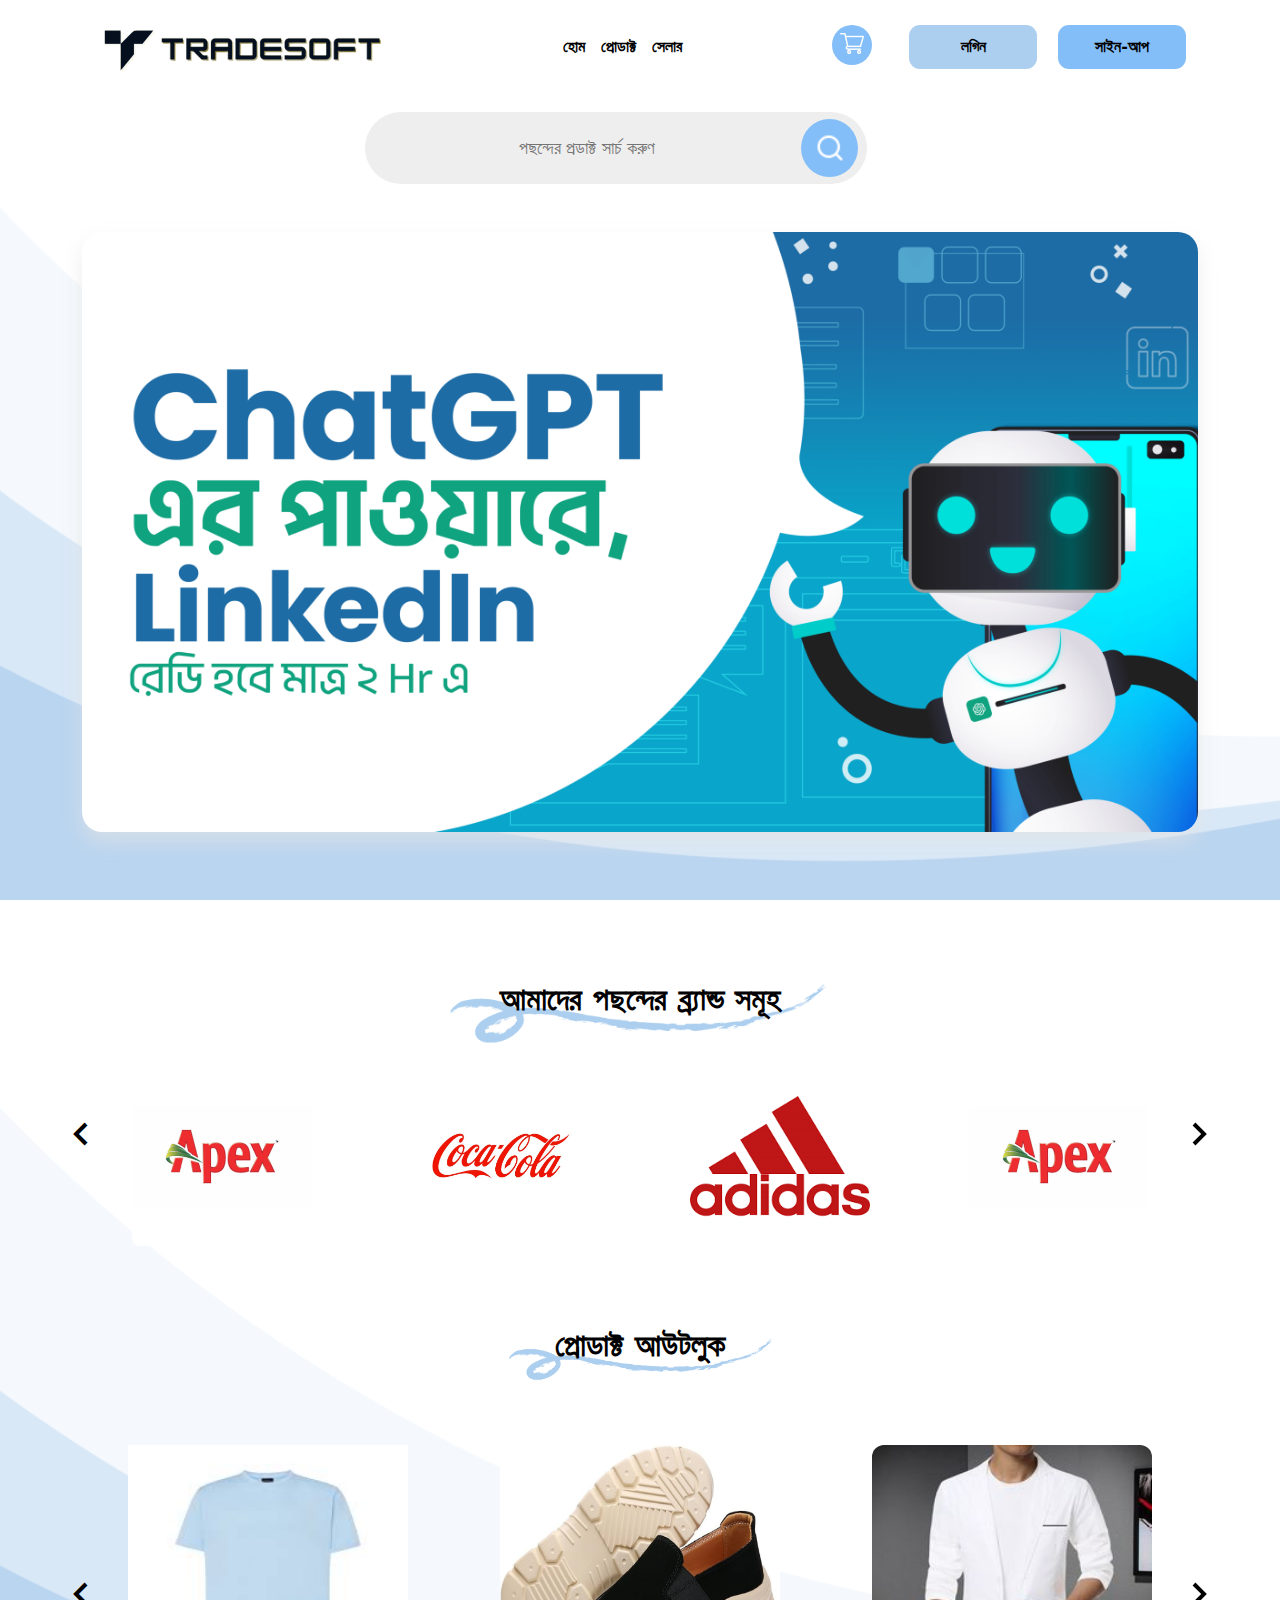
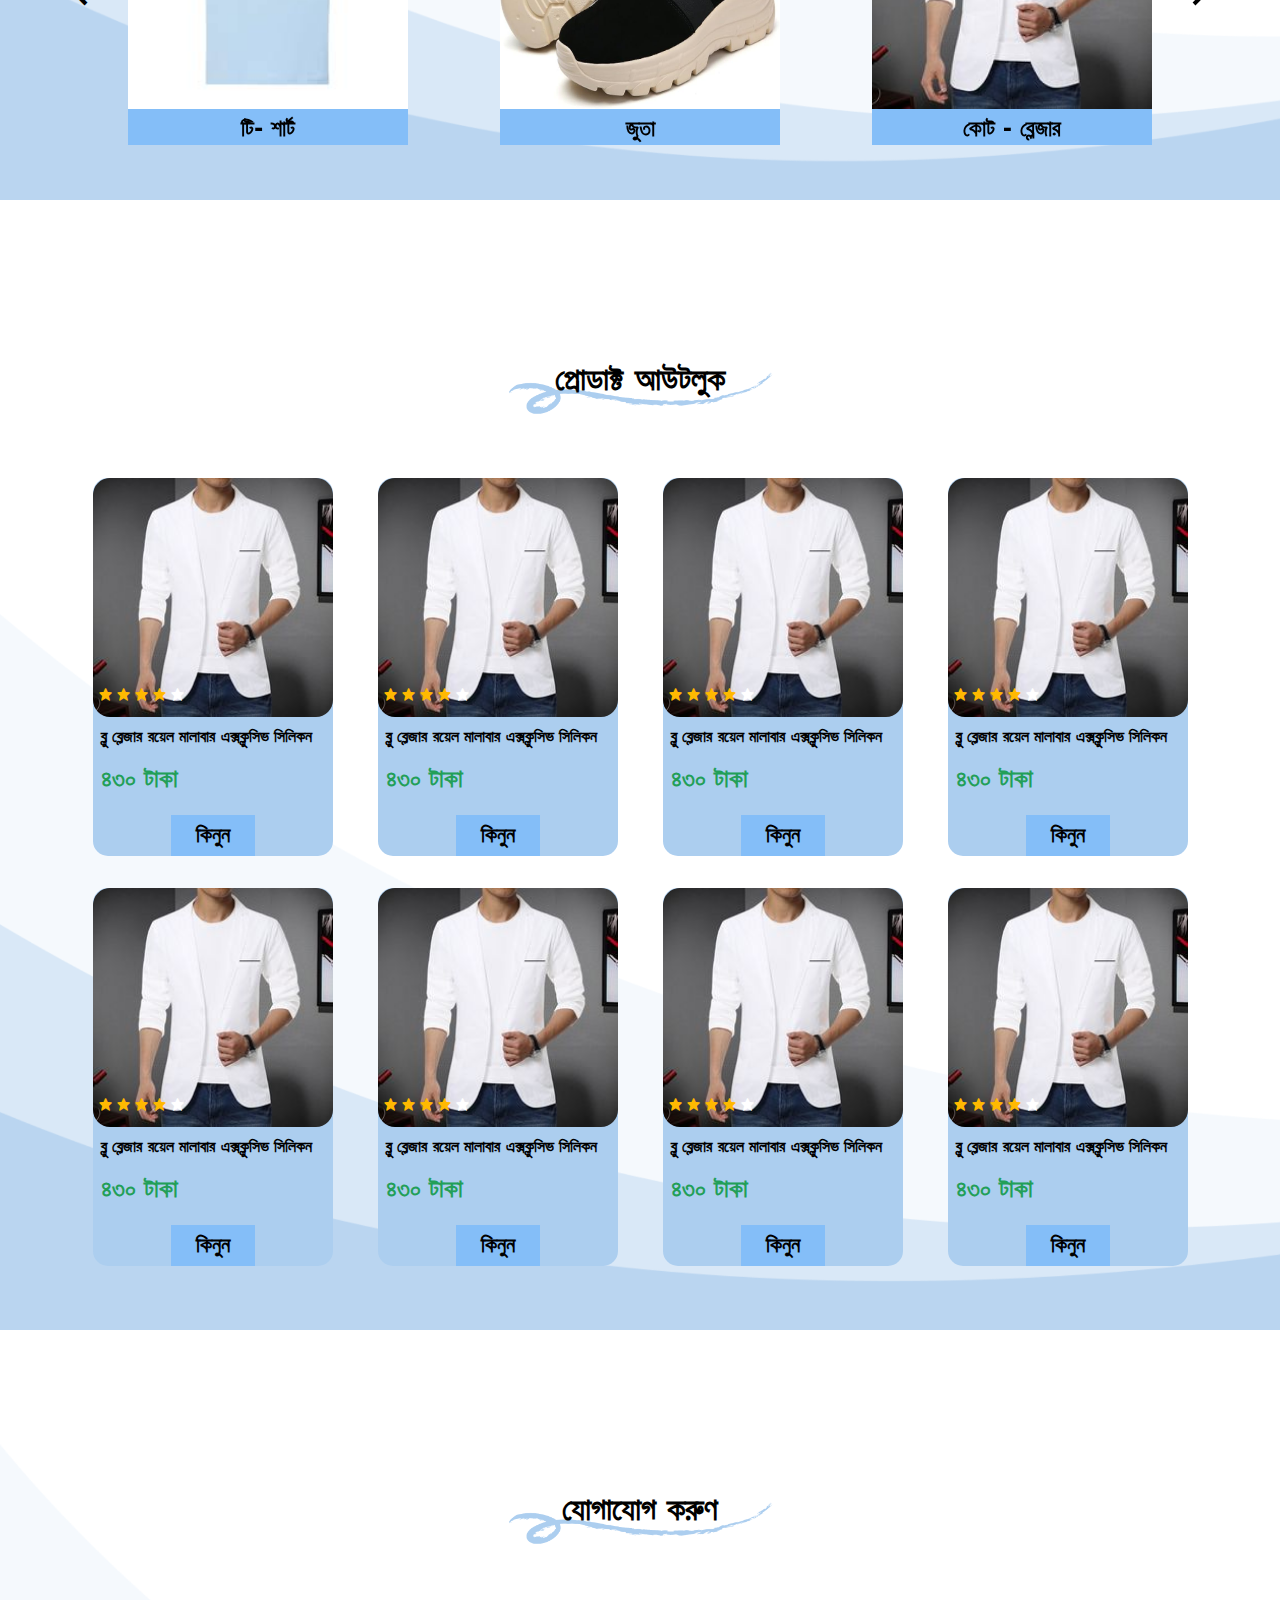
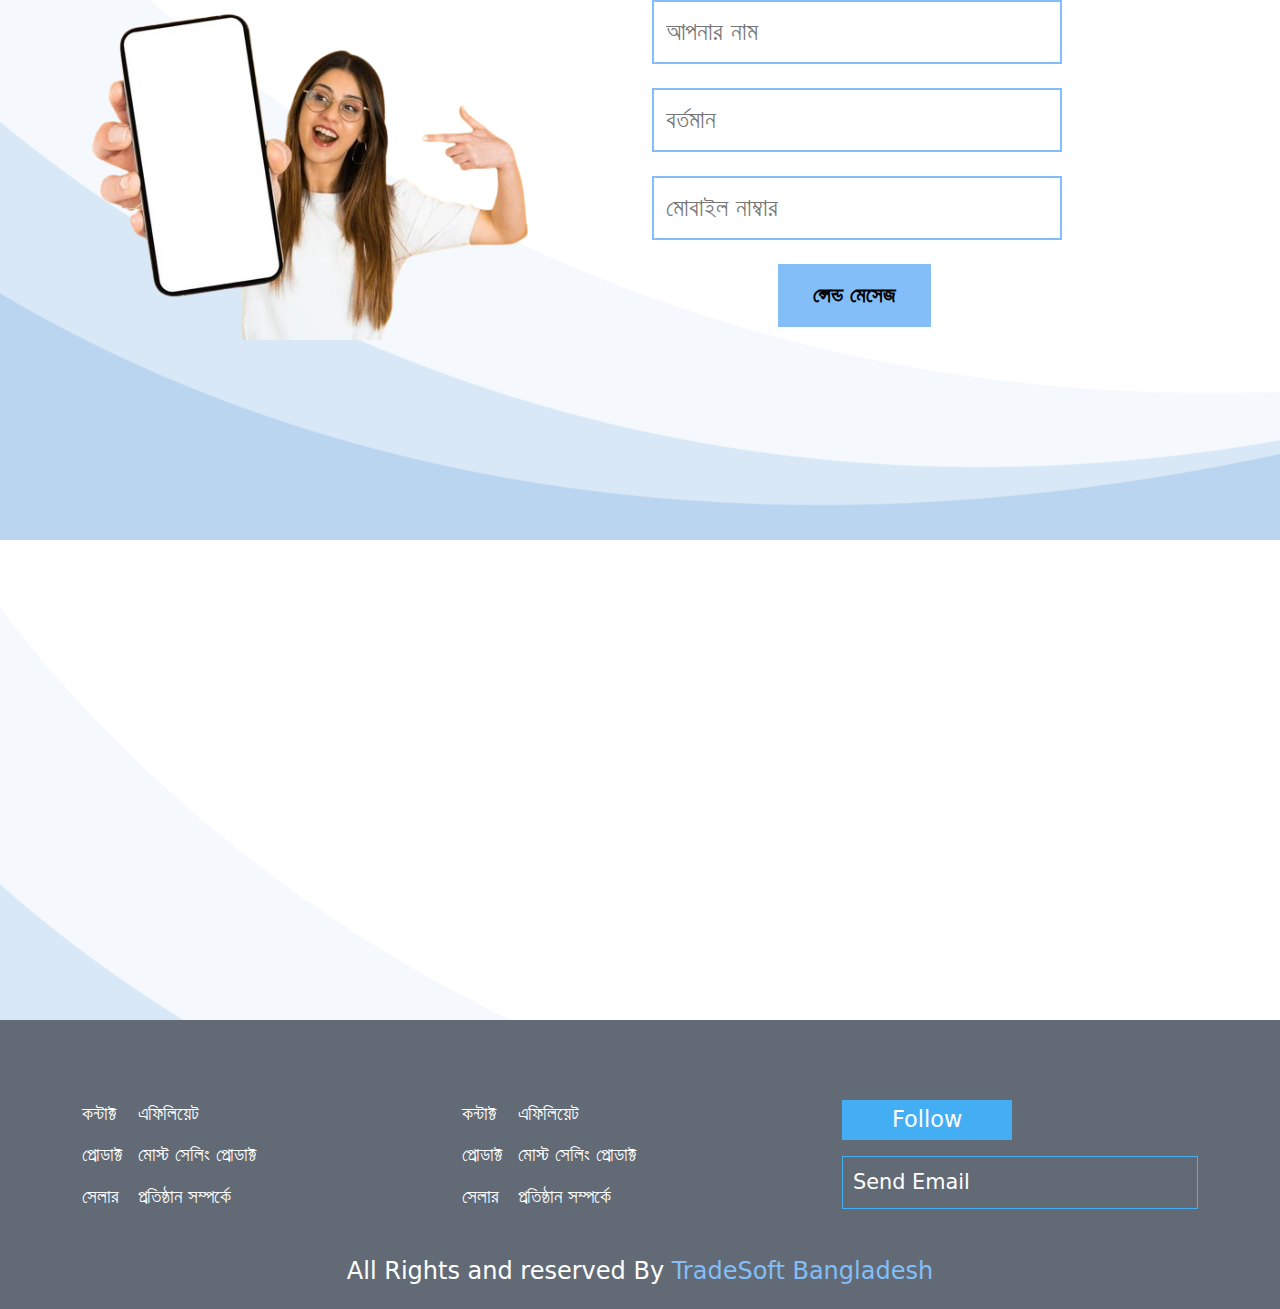
==== index.html @ bd0f4b2f "push" ====
<!DOCTYPE html>
<html lang="en">
  <head>
    <meta charset="UTF-8" />
    <meta name="viewport" content="width=device-width, initial-scale=1.0" />
    <title>Document</title>
    <!-- CSS in Bootstrap -->
    <link rel="stylesheet" href="asset/css/bootstrap.min.css" />
    <link
      rel="stylesheet"
      href="https://cdn.jsdelivr.net/npm/boxicons@latest/css/boxicons.min.css"
    />
    <link rel="stylesheet" href="asset/css/slick.css" />
    <link rel="stylesheet" href="asset/css/main.css" />
  </head>
  <body>
    <!-- Header -->
    <header>
      <div class="container">
        <nav class="navbar navbar-expand-lg">
          <div class="container-fluid">
            <a class="navbar-brand" href="#">
              <img src="asset/image/logo.png" alt="Brand-Logo" />
            </a>

            <div class="mobile-auth">
              <button>সাইন-আপ</button>
            </div>
            <button
              class="navbar-toggler"
              type="button"
              data-bs-toggle="collapse"
              data-bs-target="#navbarNavDropdown"
              aria-controls="navbarNavDropdown"
              aria-expanded="false"
              aria-label="Toggle navigation"
            >
              <img src="asset/image/menu.png" alt="menu-bar" />
            </button>

            <div
              class="collapse navbar-collapse nav-menuitems"
              id="navbarNavDropdown"
            >
              <ul class="navbar-nav">
                <li class="nav-item">
                  <a class="nav-link fw-bold" aria-current="page" href="#"
                    >হোম
                  </a>
                </li>
                <li class="nav-item fw-medium">
                  <a class="nav-link fw-bold" href="#">প্রোডাক্ট</a>
                </li>
                <li class="nav-item">
                  <a class="nav-link fw-bold" href="#">সেলার</a>
                </li>
              </ul>

              <div class="nav-auth">
                <a href="#" class="shop-Cart">
                  <img src="asset//image/shopping-cart.png" alt="shop-Cart" />
                </a>
                <button>লগিন</button>
                <button>সাইন-আপ</button>
              </div>
            </div>

            <!-- <div
              class="collapse navbar-collapse nav-auth"
              id="navbarNavDropdown"
            >
              <a href="#" class="shop-Cart">
                <img src="asset//image/shopping-cart.png" alt="shop-Cart" />
              </a>
              <button>লগিন</button>
              <button>সাইন-আপ</button>
            </div> -->
          </div>
        </nav>
      </div>
    </header>
    <!-- Header end -->
    <main>
      <!--  BannerSection -->
      <section class="Banner-section">
        <!-- Search Form -->

        <div
          class="Search-wrapper container d-flex align-items-center justify-content-center"
        >
          <form action="" class="search-from">
            <input type="text" placeholder="পছন্দের প্রডাক্ট সার্চ করুণ" />
            <button type="submit">
              <img src="asset/image/search.png" alt="" />
            </button>
          </form>
        </div>
        <div class="banner-content container">
          <img src="asset/image/Banner.png" alt="" />
        </div>
      </section>
      <!--  BannerSection -->

      <!-- Product section -->
      <section class="product-section-wrapper">
        <div class="container">
          <div class="product-container">
            <div class="text-center title-top">
              <h2>আমাদের পছন্দের ব্র্যান্ড সমূহ</h2>
            </div>

            <!-- Product brand -->
            <div class="brand-wrapper">
              <div class="responsive">
                <div class="">
                  <div class="brand-slide">
                    <img src="asset/image/apex.jpg" alt="Brand-Slide" />
                  </div>
                </div>
                <div class="">
                  <div class="brand-slide">
                    <img
                      src="asset/image/_1511457775_187_coca-cola-preview.jpg"
                      alt="Brand-Slide"
                    />
                  </div>
                </div>
                <div class="">
                  <div class="brand-slide">
                    <img src="asset/image/images.png" alt="Brand-Slide" />
                  </div>
                </div>
                <div class="">
                  <div class="brand-slide">
                    <img src="asset/image/apex.jpg" alt="Brand-Slide" />
                  </div>
                </div>
                <div class="">
                  <div class="brand-slide">
                    <img src="asset/image/apex.jpg" alt="Brand-Slide" />
                  </div>
                </div>
              </div>
            </div>

            <!-- Product brand -->
            <!-- Product  -->
            <div class="text-center title-top Product">
              <h2>প্রোডাক্ট আউটলুক</h2>
            </div>
            <div class="Product-wrapper">
              <div class="Product-cardSlider">
                <div class="product-slide">
                  <div class="product-card-slide">
                    <img src="asset/image/images.jpeg" alt="product" />
                    <div class="product-card-title">
                      <a href="#">
                        <h3>টি- শার্ট</h3>
                      </a>
                    </div>
                  </div>
                </div>
                <div class="product-slide">
                  <div class="product-card-slide">
                    <img src="asset/image/shoes.jpg" alt="product" />
                    <div class="product-card-title">
                      <a href="#">
                        <h3>জুতা</h3>
                      </a>
                    </div>
                  </div>
                </div>
                <div class="product-slide">
                  <div class="product-card-slide">
                    <img src="asset/image/product.jpg" alt="product" />
                    <div class="product-card-title">
                      <a href="#">
                        <h3>কোট - ব্লেজার</h3>
                      </a>
                    </div>
                  </div>
                </div>
                <div class="product-slide">
                  <div class="product-card-slide">
                    <img src="asset/image/images.jpeg" alt="product" />
                    <div class="product-card-title">
                      <a href="#">
                        <h3>টি- শার্ট</h3>
                      </a>
                    </div>
                  </div>
                </div>
              </div>
            </div>

            <!-- Product  -->
          </div>
        </div>
      </section>
      <!-- Product Section -->

      <!-- Product Out Look -->
      <section class="product-outLook">
        <div class="container">
          <div class="text-center title-top Product">
            <h2>প্রোডাক্ট আউটলুক</h2>
          </div>

          <div class="product-wapper-row">
            <div class="row">
              <div class="col-xl-3 col-lg-4 col-md-4 col-6">
                <div class="outlook-card">
                  <div class="img">
                    <img src="asset/image/product.jpg" alt="product" />
                    <div class="rattings">
                      <i class="bx bxs-star"></i>
                      <i class="bx bxs-star"></i>
                      <i class="bx bxs-star"></i>
                      <i class="bx bxs-star"></i>
                      <i class="bx bxs-star"></i>
                    </div>
                  </div>
                  <div class="sm-title">
                    <p>ব্লু ব্লেজার রয়েল মালাবার এক্সক্লুসিভ সিলিকন</p>
                  </div>
                  <div class="price">
                    <h5>৪৩০ টাকা</h5>
                  </div>
                  <div class="bynow">
                    <a href="#">কিনুন</a>
                  </div>
                </div>
              </div>
              <div class="col-xl-3 col-lg-4 col-md-4 col-6">
                <div class="outlook-card">
                  <div class="img">
                    <img src="asset/image/product.jpg" alt="product" />
                    <div class="rattings">
                      <i class="bx bxs-star"></i>
                      <i class="bx bxs-star"></i>
                      <i class="bx bxs-star"></i>
                      <i class="bx bxs-star"></i>
                      <i class="bx bxs-star"></i>
                    </div>
                  </div>
                  <div class="sm-title">
                    <p>ব্লু ব্লেজার রয়েল মালাবার এক্সক্লুসিভ সিলিকন</p>
                  </div>
                  <div class="price">
                    <h5>৪৩০ টাকা</h5>
                  </div>
                  <div class="bynow">
                    <a href="#">কিনুন</a>
                  </div>
                </div>
              </div>
              <div class="col-xl-3 col-lg-4 col-md-4 col-6">
                <div class="outlook-card">
                  <div class="img">
                    <img src="asset/image/product.jpg" alt="product" />
                    <div class="rattings">
                      <i class="bx bxs-star"></i>
                      <i class="bx bxs-star"></i>
                      <i class="bx bxs-star"></i>
                      <i class="bx bxs-star"></i>
                      <i class="bx bxs-star"></i>
                    </div>
                  </div>
                  <div class="sm-title">
                    <p>ব্লু ব্লেজার রয়েল মালাবার এক্সক্লুসিভ সিলিকন</p>
                  </div>
                  <div class="price">
                    <h5>৪৩০ টাকা</h5>
                  </div>
                  <div class="bynow">
                    <a href="#">কিনুন</a>
                  </div>
                </div>
              </div>
              <div class="col-xl-3 col-lg-4 col-md-4 col-6">
                <div class="outlook-card">
                  <div class="img">
                    <img src="asset/image/product.jpg" alt="product" />
                    <div class="rattings">
                      <i class="bx bxs-star"></i>
                      <i class="bx bxs-star"></i>
                      <i class="bx bxs-star"></i>
                      <i class="bx bxs-star"></i>
                      <i class="bx bxs-star"></i>
                    </div>
                  </div>
                  <div class="sm-title">
                    <p>ব্লু ব্লেজার রয়েল মালাবার এক্সক্লুসিভ সিলিকন</p>
                  </div>
                  <div class="price">
                    <h5>৪৩০ টাকা</h5>
                  </div>
                  <div class="bynow">
                    <a href="#">কিনুন</a>
                  </div>
                </div>
              </div>
              <div class="col-xl-3 col-lg-4 col-md-4 col-6">
                <div class="outlook-card">
                  <div class="img">
                    <img src="asset/image/product.jpg" alt="product" />
                    <div class="rattings">
                      <i class="bx bxs-star"></i>
                      <i class="bx bxs-star"></i>
                      <i class="bx bxs-star"></i>
                      <i class="bx bxs-star"></i>
                      <i class="bx bxs-star"></i>
                    </div>
                  </div>
                  <div class="sm-title">
                    <p>ব্লু ব্লেজার রয়েল মালাবার এক্সক্লুসিভ সিলিকন</p>
                  </div>
                  <div class="price">
                    <h5>৪৩০ টাকা</h5>
                  </div>
                  <div class="bynow">
                    <a href="#">কিনুন</a>
                  </div>
                </div>
              </div>
              <div class="col-xl-3 col-lg-4 col-md-4 col-6">
                <div class="outlook-card">
                  <div class="img">
                    <img src="asset/image/product.jpg" alt="product" />
                    <div class="rattings">
                      <i class="bx bxs-star"></i>
                      <i class="bx bxs-star"></i>
                      <i class="bx bxs-star"></i>
                      <i class="bx bxs-star"></i>
                      <i class="bx bxs-star"></i>
                    </div>
                  </div>
                  <div class="sm-title">
                    <p>ব্লু ব্লেজার রয়েল মালাবার এক্সক্লুসিভ সিলিকন</p>
                  </div>
                  <div class="price">
                    <h5>৪৩০ টাকা</h5>
                  </div>
                  <div class="bynow">
                    <a href="#">কিনুন</a>
                  </div>
                </div>
              </div>
              <div class="col-xl-3 col-lg-4 col-md-4 col-6">
                <div class="outlook-card">
                  <div class="img">
                    <img src="asset/image/product.jpg" alt="product" />
                    <div class="rattings">
                      <i class="bx bxs-star"></i>
                      <i class="bx bxs-star"></i>
                      <i class="bx bxs-star"></i>
                      <i class="bx bxs-star"></i>
                      <i class="bx bxs-star"></i>
                    </div>
                  </div>
                  <div class="sm-title">
                    <p>ব্লু ব্লেজার রয়েল মালাবার এক্সক্লুসিভ সিলিকন</p>
                  </div>
                  <div class="price">
                    <h5>৪৩০ টাকা</h5>
                  </div>
                  <div class="bynow">
                    <a href="#">কিনুন</a>
                  </div>
                </div>
              </div>
              <div class="col-xl-3 col-lg-4 col-md-4 col-6">
                <div class="outlook-card">
                  <div class="img">
                    <img src="asset/image/product.jpg" alt="product" />
                    <div class="rattings">
                      <i class="bx bxs-star"></i>
                      <i class="bx bxs-star"></i>
                      <i class="bx bxs-star"></i>
                      <i class="bx bxs-star"></i>
                      <i class="bx bxs-star"></i>
                    </div>
                  </div>
                  <div class="sm-title">
                    <p>ব্লু ব্লেজার রয়েল মালাবার এক্সক্লুসিভ সিলিকন</p>
                  </div>
                  <div class="price">
                    <h5>৪৩০ টাকা</h5>
                  </div>
                  <div class="bynow">
                    <a href="#">কিনুন</a>
                  </div>
                </div>
              </div>
            </div>
          </div>
        </div>
      </section>
      <!-- Product Out Look -->

      <section class="contact-section">
        <div class="container">
          <div class="text-center title-top Product">
            <h2>যোগাযোগ করুণ</h2>
          </div>
          <div class="row mt-5">
            <div class="col-lg-6">
              <div class="contact-img">
                <img src="asset/image/contact.png" alt="" />
              </div>
            </div>
            <div class="col-lg-6">
              <div class="contact-form">
                <form action="">
                  <div class="input-feild">
                    <input type="text" placeholder="আপনার নাম" />
                  </div>
                  <div class="input-feild">
                    <input type="text" placeholder="বর্তমান" />
                  </div>
                  <div class="input-feild">
                    <input
                      type="text"
                      placeholder="মোবাইল নাম্বার
                    "
                    />
                  </div>
                  <button type="submit">ন্সেন্ড মেসেজ</button>
                </form>
              </div>
            </div>
          </div>
        </div>
      </section>
    </main>
    <!-- Footer -->

    <footer>
      <div class="footer-content"></div>
      <div class="footer-wrapper">
        <div class="container">
          <div class="row">
            <div class="col-lg-4">
              <div class="footer-nav">
                <div>
                  <a href="#">কন্টাক্ট</a>
                  <a href="#">প্রোডাক্ট</a>
                  <a href="#">সেলার</a>
                </div>
                <div>
                  <a href="#">এফিলিয়েট</a>
                  <a href="#">মোস্ট সেলিং প্রোডাক্ট</a>
                  <a href="#">প্রতিষ্ঠান সম্পর্কে</a>
                </div>
              </div>
            </div>
            <div class="col-lg-4">
              <div class="footer-nav">
                <div>
                  <a href="#">কন্টাক্ট</a>
                  <a href="#">প্রোডাক্ট</a>
                  <a href="#">সেলার</a>
                </div>
                <div>
                  <a href="#">এফিলিয়েট</a>
                  <a href="#">মোস্ট সেলিং প্রোডাক্ট</a>
                  <a href="#">প্রতিষ্ঠান সম্পর্কে</a>
                </div>
              </div>
            </div>
            <div class="col-lg-4">
              <div class="followus">
                <button>Follow</button>
                <form action="">
                  <input type="text" placeholder="Send Email" />
                </form>
              </div>
            </div>
          </div>
          <div class="footer-copy-right">
            <h5>
              All Rights and reserved By <a href="#">TradeSoft Bangladesh</a>
            </h5>
          </div>
        </div>
      </div>
    </footer>

    <!-- Javascript  -->

    <script src="asset/js/bootstrap.min.js"></script>
    <script src="asset/js/Jquary.js"></script>
    <script src="asset/js/slick.min.js"></script>
    <script>
      const sliderFun = (className, slideShow, reponMD) => {
        return $(`.${className}`).slick({
          infinite: true,
          speed: 300,
          centerPadding: '100px',
          slidesToShow: slideShow,
          slidesToScroll: 2,
          responsive: [
            {
              breakpoint: 1024,
              settings: {
                slidesToShow: reponMD,
                slidesToScroll: 3,
                infinite: true,
              },
            },
            {
              breakpoint: 600,
              settings: {
                slidesToShow: 2,
                slidesToScroll: 2,
              },
            },
            {
              breakpoint: 480,
              settings: {
                slidesToShow: 1,
                slidesToScroll: 1,
              },
            },
            // You can unslick at a given breakpoint now by adding:
            // settings: "unslick"
            // instead of a settings object
          ],
          prevArrow:
            '<button class="slick-prev"><i class="bx bx-chevron-left"></i></button>',
          nextArrow:
            '<button class="slick-next"><i class="bx bx-chevron-right" ></i></button>',
        });
      };
      sliderFun('responsive', 4, 3);
      sliderFun('Product-cardSlider', 3, 2);
    </script>
  </body>
</html>
---- asset/css/main.css ----
* {
  margin: 0;
  padding: 0;
  box-sizing: border-box;
}

body {
  font-size: 62.5%;
  overflow-x: hidden;
}

header {
  position: absolute;
  top: 0;
  width: 100%;
  background: #fff;
  z-index: 10;
}

:root {
  --color: #acceef;
  --parymary-color: #84bef8;
}

.navbar-toggler {
  outline: none;
  border: none;
}
.navbar-toggler:focus {
  border: none !important;
  outline: none !important;
  box-shadow: none !important;
}
.navbar-toggler img {
  width: 1.6rem;
}

.nav-menuitems {
  justify-content: end;
}
.nav-menuitems a {
  font-size: 1rem;
  color: #000;
}

.nav-auth {
  justify-content: end;
  gap: 1.3rem;
}
.nav-auth button {
  font-size: 1rem;
  color: #000;
  font-weight: 600;
  outline: none;
  border: none;
  padding: 10px 10px;
  border-radius: 11px;
  width: 8rem;
}
.nav-auth button:nth-child(2) {
  background: var(--color);
}

.nav-auth button:nth-child(3) {
  background: var(--parymary-color);
}

.shop-Cart {
  display: inline-flex;
  background: #84bef8;
  border-radius: 50%;
  width: 2.5rem;
  height: 2.5rem;
  align-items: center;
  justify-content: center;
  cursor: pointer;
  margin-right: 1rem;
}
.shop-Cart img {
  color: #fff;
}

.mobile-auth button {
  font-size: 0.8rem;
  color: #000;
  font-weight: 600;
  outline: none;
  border: none;
  padding: 10px 10px;
  border-radius: 11px;
  width: 6rem;
  background: var(--parymary-color);
}
.Search-wrapper {
  margin-top: 2rem;
}
.search-from {
  background-color: #efeeee;
  width: 100%;
  display: flex;
  border-radius: 50px;
  padding: 7px;
}
.search-from input {
  outline: none;
  border: none;
  background-color: transparent;
  width: 100%;
  padding: 0.8rem;
  font-size: 0.8rem;
}
.search-from button {
  outline: none;
  border: none;
  background-color: var(--parymary-color);
  border-radius: 50%;
  width: 55px;
  margin-right: 2px;
}
.search-from button img {
  width: 30px;
}

.Banner-section {
  background: url('../image/bg-img.png');
  background-repeat: no-repeat;
  background-position: center;
  background-size: cover;
  height: 60vh;
  padding-top: 5rem;
}

.banner-content {
  padding-top: 3rem;
}
.banner-content img {
  width: 100%;
  border-radius: 20px;
  object-fit: cover;
  box-shadow: 0px 10px 20px #e2e2e2a2;
}

.product-section-wrapper {
  background: url('../image/bg-img.png');
  background-repeat: no-repeat;
  background-position: center;
  background-size: cover;
  height: 100vh;
  padding-top: 5rem;
}
.Product {
  margin-top: 4rem;
}

.title-top h2 {
  position: relative;
  font-weight: 700;
  z-index: 9;
  color: #000;
  font-size: 1.3rem;
}
.title-top h2::before {
  position: absolute;
  content: '';
  background-image: url('../image/title-shape.png');
  background-repeat: no-repeat;
  background-size: cover;
  background-position: center;
  width: 100%;
  z-index: -1;
  height: 100px;
  top: -26px;
  left: -3px;
}

.Product h2::before {
  width: 100%;
  left: 0%;
}

.brand-wrapper .brand-slide {
  width: 160px;
  height: 160px;
  display: flex;
  align-items: center;
  justify-content: center;
  border-radius: 8px;
  background-color: #fff;

  margin: auto;
}

.brand-wrapper .brand-slide img {
  width: 100%;
  object-fit: contain;
}

.brand-wrapper {
  margin-top: 3rem;
}

.Product-wrapper {
  margin-top: 5rem;
}
.product-card-slide {
  width: 240px;
  height: 250px;
  overflow: hidden;
  background-color: #ffffff;
  margin: auto;
}
.product-card-slide img {
  width: 100%;
  height: 88%;
  border-radius: 12px 12px 0px 0px;
}
.product-card-title {
  text-align: center;
  background: var(--parymary-color);
}
.product-card-title a {
  text-decoration: none;
}
.product-card-title h3 {
  font-weight: 600;
  color: #000;
  font-size: 1.1rem;
  padding: 6px;
}

.slick-prev,
.slick-next {
  display: inline-block;
  outline: none;
  border: none;
  background: transparent;
  font-size: 3rem;
  position: absolute;
}
.slick-next {
  right: 0;
  top: 0;
  transform: translate(10%, 50%);
}

.slick-prev {
  left: 0;
  top: 0;
  transform: translate(-10%, 50%);
}

.Product-wrapper .slick-next {
  transform: translate(10%, 100%);
}
.Product-wrapper .slick-prev {
  transform: translate(-10%, 100%);
}

.product-outLook {
  background: url('../image/bg-img.png');
  background-repeat: no-repeat;
  background-position: center;
  background-size: cover;

  padding-top: 5rem;
}

.product-wapper-row {
  margin-top: 4rem;
}

.outlook-card {
  background-color: var(--color);
  border-radius: 15px;
  overflow: hidden;
  margin-bottom: 1rem;
}
.outlook-card .img {
  position: relative;
}
.rattings {
  position: absolute;
  bottom: 5%;
  left: 5px;
}

.rattings .bxs-star {
  color: #ffb901;
  font-size: 15px;
}
.rattings .bxs-star:last-child {
  color: #fff;
}

.outlook-card img {
  width: 100%;
  border-radius: 17px;
}

.price h5 {
  color: #229f58;
  font-weight: 700;
  font-size: 1.2rem;
  padding: 0.5rem;
  margin-bottom: 0 !important;
}
.sm-title p {
  color: #000;
  font-weight: 700;
  font-size: 0.8rem;
  padding: 0.5rem;
  margin-bottom: 0 !important;
}
.bynow a {
  text-decoration: none;
  color: #000;
  font-weight: 700;
  background: var(--parymary-color);
  display: block;
  text-align: center;
  margin: auto;
  width: 35%;
  font-size: 0.8rem;
  padding: 5px;
}

.contact-section {
  background: url('../image/bg-img.png');
  background-repeat: no-repeat;
  background-position: center;
  background-size: cover;
  padding-top: 5rem;
}

.contact-section .contact-form {
  padding-bottom: 2rem;
}

.input-feild {
  border: 2px solid var(--parymary-color);
  margin: 1.5rem 0;
  max-width: 90%;
}
.input-feild input {
  outline: none;
  border: none;
  background: transparent;
  width: 100%;
  padding: 12px;
  font-weight: 400;
  font-size: 1.1rem;
}

.contact-img img {
  width: 100%;
}

.contact-form button {
  background: #84bef8;
  font-size: 1.1rem;
  color: #000;
  font-weight: 600;
  padding: 16px 35px;
  outline: none;
  border: none;
}

.Login,
.login-page-header {
  max-width: 100%;
  margin: auto;
}

.Login .input-feild {
  margin-left: auto;
  margin-right: auto;
}

.login-page-header {
  text-align: center;
}

.Login button {
  background: #84bef8;
  font-size: 1.3rem;
  color: #000;
  font-weight: 600;
  padding: 16px 35px;
  outline: none;
  border: none;
  margin-left: 5%;
}

.auth-page {
  background: url('../image/bg-img.png');
  background-repeat: no-repeat;
  background-position: center;
  background-size: cover;
  padding-top: 5rem;
  height: 100vh;
  display: flex;
  align-items: center;
  justify-content: center;
}

.login-page-header h4 {
  font-weight: 700;
  color: #38b6ff;
  margin: 1rem 0;
}

.login-form {
  margin-top: 3rem;
}

.checkAuth {
  display: flex;
  font-size: 1.3rem;
  max-width: 75%;
  margin: auto;
  margin-bottom: 1.5rem;
  gap: 10px;
}

.checkAuth a {
  align-content: end;
  text-decoration: none;
  color: #004aad;
  font-weight: 700;
}

.checkAuth input {
  margin-top: 10px;
  cursor: pointer;
}
.checkAuth label {
  color: var(--parymary-color);
  font-size: 1.3rem;
}

/* footer */

footer {
  background: url('../image/bg-img.png');
  background-repeat: no-repeat;
  background-position: center;
  background-size: cover;
  padding-top: 5rem;
}
.footer-nav {
  display: flex;
  gap: 1rem;
}
.footer-nav a {
  color: #fff;
  font-size: 1rem;
  text-decoration: none;
  margin-bottom: 0.8rem;
}
.footer-nav > div {
  display: flex;
  flex-direction: column;
}

.footer-wrapper {
  background: #626b75;
  padding-top: 5rem;
  padding-bottom: 1rem;
}

.footer-copy-right {
  text-align: center;
  margin-top: 2rem;
}
.footer-copy-right h5 {
  color: #fff;
  font-weight: 400;
  font-size: 1rem;
}
.footer-copy-right h5 a {
  color: var(--parymary-color);
  text-decoration: none;
}

.followus {
  display: flex;
  flex-direction: column;
  gap: 1rem;
}

.footer-content {
  height: 400px;
}

.followus button {
  outline: none;
  border: none;
  font-size: 1.4rem;
  color: #fff;
  background: #44aef5;
  padding: 3px 50px;
  text-align: center;
  width: max-content;
}
.followus input {
  outline: none;
  background: transparent;
  padding: 10px;
  border: 1px solid #44aef5;
  width: 100%;
  font-size: 1.3rem;
  color: #fff;
}
.followus input::placeholder {
  color: #fff;
}

.checkout-main {
  background: url('../image/bg-img.png');
  background-repeat: no-repeat;
  background-position: center;
  background-size: cover;
  height: 100vh;
}

.product-info-page {
  background: url('../image/bg-img.png');
  background-repeat: no-repeat;
  background-position: center;
  background-size: cover;
  height: 100vh;
}

.info-page {
  display: flex;
  align-items: center;
  justify-content: center;
  height: 100%;
}

.check-product {
  margin-top: 3rem;
}

.check-wrapper {
  background-color: #e3f0fd;
  border-radius: 15px;
  padding: 1rem;
}

.check-product-info {
  display: flex;
  flex-direction: column;
  gap: 1rem;
  align-items: start;
}

.chekc-card-img img {
  width: 140px;
  border-radius: 4px;
}

.check-card-content h4 {
  color: #004aad;
  font-weight: 500;
  font-size: 1.2rem;
}

.check-card-content h5 {
  color: #626b75;
  font-size: 1.1rem;
}
.color,
.price-check {
  display: flex;
}
.color h4,
.price-check h4 {
  color: #626b75;
  font-size: 1.1rem;
}

.check-card {
  display: grid;
  grid-template-columns: repeat(1fr);
  align-items: center;
  gap: 1rem;
}
.shipingform {
  margin-top: 3rem;
}
.shipingform h4 {
  color: #004aad;
  font-size: 1.4rem;
  font-weight: 700;
  text-align: center;
}

.input-file-ship {
  margin: 1rem 0;
  padding: 4px;
  background-color: #fff;
}
.input-file-ship input {
  outline: none;
  border: none;
  background-color: #fff;
  width: 100%;
  padding: 0.8rem;
  font-size: 0.8rem;
  border: 2px solid #38b6ff;
  font-weight: 500;
}
.input-file-ship input::placeholder {
  color: #626b75;
}

.shipingform form button {
  font-size: 0.8rem;
  color: #fff;
  font-weight: 600;
  outline: none;
  border: none;
  padding: 12px 30px;
  font-size: 1rem;
  background: #004aad;
  width: max-content;
  display: block;
  margin: auto;
}

.product-info-wrapper {
  background-color: #e3f0fd;
  border-radius: 15px;
  padding: 3rem;
}

.large-image {
  max-width: 490px;
  height: 400px;
}
.large-image img {
  width: 100%;
  height: 100%;
}

.product-info-content {
  display: grid;
  grid-template-columns: auto 1fr;
  gap: 2rem;
}
.product-info-right-content {
  margin-top: 3rem;
}
.img-slide {
  max-width: 90px;
  display: block;
  height: 90px;
  object-fit: cover;
}
.img-slide img {
  height: 100%;
  width: 100%;
}
.product-img-slide {
  display: flex;
  gap: 10px;
  margin-top: 1rem;
}

.product-info-right-content .title h3 {
  font-size: 2rem;
  color: #004aad;
  font-weight: 600;
  margin-bottom: 2rem;
}

.product-info-rattings h6 {
  font-size: 1.6rem;
  color: #626b75;
  font-weight: 400;
}
.start-ratting,
.brand {
  margin-bottom: 1.2rem;
}
.start-ratting i {
  color: #ffb901;
  font-size: 1.5rem;
}

.product-info-rattings .price h5 {
  background-color: #dcf3e8;
  width: 13rem;
  text-align: center;
  padding: 12px;
  color: #058849;
  font-size: 1.8rem;
  font-weight: 700;
  margin-top: 2rem;
}
.Quantity h5 {
  color: #626b75;
  font-size: 1.6rem;
  font-weight: 400;
}

.Quantity {
  display: flex;
  gap: 1rem;
  margin-top: 2rem;
}
.Quantity > div {
  display: flex;
  align-items: center;
}
.control-increment button {
  background-color: var(--parymary-color);
  outline: none;
  border: none;
  width: 40px;
  height: 40px;
  font-size: 1.7rem;
  color: #626b75;
}

.control-increment p {
  width: 40px;
  height: 40px;
  color: #626b75;
  text-align: center;
  font-size: 1.7rem;
  margin-bottom: 0;
}
.buyNow {
  margin-top: 2rem;
  text-align: end;
}

.buyNow button {
  background: #38b6ff;
  font-weight: 700;
  color: #fff;
  outline: none;
  border: none;
  padding: 15px 40px;
  font-size: 1.5rem;
}

@media (max-width: 360px) {
  .mobile-auth button {
    font-size: 0.5rem;
    color: #000;
    font-weight: 600;
    outline: none;
    border: none;
    padding: 10px 10px;
    border-radius: 11px;
    width: 4rem;
    background: var(--parymary-color);
  }

  .navbar-toggler img {
    width: 1.2rem;
  }

  .nav-auth button {
    font-size: 0.8rem;
    color: #000;
    font-weight: 600;
    outline: none;
    border: none;
    padding: 10px 10px;
    border-radius: 11px;
    width: 6rem;
  }
  .nav-auth {
    display: flex;
    align-items: center;
    gap: 1rem;
  }
}

@media (max-width: 576px) {
  .navbar-brand {
    max-width: 100%;
    width: 50%;
  }
  .navbar-brand img {
    width: 100%;
  }

  .nav-auth {
    display: flex;
    align-items: center;
    gap: 1rem;
    justify-content: start;
  }
}

@media (min-width: 576px) {
  .navbar-brand {
    max-width: 100%;
    width: 50%;
    flex: 1;
  }

  .mobile-auth {
    margin-right: 1rem;
  }

  .Product h2::before {
    width: 100%;
    left: 0%;
  }

  .Banner-section {
    height: 80vh;
    padding-top: 5rem;
  }

  .slick-next {
    right: 0;
    top: 0;
    transform: translate(20%, 50%);
  }

  .slick-prev {
    left: 0;
    top: 0;
    transform: translate(-20%, 50%);
  }

  .Product-wrapper .slick-next {
    transform: translate(20%, 100%);
  }
  .Product-wrapper .slick-prev {
    transform: translate(-20%, 100%);
  }

  .Login button {
    background: #84bef8;
    font-size: 1.3rem;
    color: #000;
    font-weight: 600;
    padding: 16px 35px;
    outline: none;
    border: none;
    margin-left: 22.5%;
  }

  .input-feild {
    border: 2px solid var(--parymary-color);
    margin: 1.5rem auto;
    max-width: 55%;
  }

  .contact-form button {
    background: #84bef8;
    font-size: 1.3rem;
    color: #000;
    font-weight: 600;
    padding: 16px 35px;
    outline: none;
    border: none;
    margin-left: 23%;
  }

  .footer-nav a {
    color: #fff;
    font-size: 1.2rem;
    text-decoration: none;
    margin-bottom: 0.8rem;
  }

  .check-product-info {
    display: flex;
    flex-direction: row;
    gap: 1rem;
    align-items: center;
  }

  .check-card {
    display: grid;
    grid-template-columns: auto 1fr;
    align-items: center;
    gap: 1rem;
  }
}

/* Medium devices (tablets, 768px and up) */
@media (min-width: 768px) {
  .navbar-brand {
    max-width: 100%;
    width: 50%;
    flex: 1;
  }

  .Banner-section {
    height: 80vh;
    padding-top: 5rem;
  }

  .product-section-wrapper {
    min-height: 100vh;
  }

  .Product {
    margin-top: 3rem;
  }
  .Product h2::before {
    width: 70%;
    left: 16%;
  }

  .brand-wrapper .brand-slide {
    width: 180px;
    height: 180px;
  }

  .input-feild input {
    outline: none;
    border: none;
    background: transparent;
    width: 100%;
    padding: 12px;
    font-weight: 400;
    font-size: 1.5rem;
  }

  .contact-form button {
    background: #84bef8;
    font-size: 1.3rem;
    color: #000;
    font-weight: 600;
    padding: 16px 35px;
    outline: none;
    border: none;
  }

  .footer-copy-right h5 {
    color: #fff;
    font-weight: 400;
    font-size: 1.5rem;
  }

  .shipingform form {
    max-width: 45%;
    margin: auto;
  }

  .check-card {
    display: grid;
    grid-template-columns: 1fr auto auto;
    align-items: center;
    gap: 1rem;
  }
}

/* Large devices (desktops, 992px and up) */
@media (min-width: 992px) {
  .mobile-auth {
    display: none;
  }

  .navbar-expand-lg .navbar-nav {
    flex-direction: row;
    flex: 1;
    justify-content: center;
  }
  .nav-auth {
    display: flex;
  }

  .banner-content img {
    height: 530px;
  }

  .search-from {
    background-color: #efeeee;
    width: 45%;
    display: flex;
    border-radius: 50px;
    padding: 7px;
    margin-right: 3rem;
  }

  .search-from input {
    outline: none;
    border: none;
    background-color: transparent;
    width: 100%;
    padding: 1rem;
    font-size: 1.1rem;
    text-align: center;
  }

  .search-from button {
    outline: none;
    border: none;
    background-color: var(--parymary-color);
    border-radius: 50%;
    width: 65px;
    margin-right: 2px;
  }

  .Banner-section {
    height: 80vh;
  }
  .product-section-wrapper {
    min-height: 100vh;
  }
  .product-card-slide {
    width: 280px;
    height: 300px;
    overflow: hidden;
    background-color: #ffffff;
    margin: auto;
  }
  .product-card-title h3 {
    font-weight: 600;
    color: #000;
    font-size: 1.4rem;
    padding: 6px;
  }

  .title-top h2::before {
    z-index: -1;
    height: 100px;
    top: -17px;
    left: -3px;
  }

  .Product h2::before {
    width: 70%;
    left: 15%;
    top: -17px;
  }

  .brand-wrapper .brand-slide {
    width: 180px;
    height: 180px;
  }

  .slick-next {
    right: 0;
    top: 0;
    transform: translate(50%, 50%);
  }

  .slick-prev {
    left: 0;
    top: 0;
    transform: translate(-50%, 50%);
  }

  .Product-wrapper .slick-next {
    transform: translate(50%, 100%);
    top: 15%;
  }
  .Product-wrapper .slick-prev {
    transform: translate(-50%, 100%);
    top: 15%;
  }

  .outlook-card {
    width: 240px;
    margin: 1rem auto;
  }

  .contact-section {
    height: 90vh;
  }

  .Login,
  .login-page-header {
    max-width: 45%;
    margin: auto;
  }

  .input-feild {
    border: 2px solid var(--parymary-color);
    margin: 1.5rem 0;
    max-width: 75%;
  }

  .Login button {
    background: #84bef8;
    font-size: 1.3rem;
    color: #000;
    font-weight: 600;
    padding: 16px 35px;
    outline: none;
    border: none;
    margin-left: 12.5%;
  }

  .price h5 {
    font-size: 1.5rem;
    margin-bottom: 0.8rem !important;
  }
  .bynow a {
    font-size: 1.3rem;
  }
  .product-wapper-row {
    padding-bottom: 3rem;
  }

  .checkout-main {
    display: flex;
    align-items: center;
    justify-content: center;
  }

  .check-card {
    display: grid;
    grid-template-columns: auto 1fr 1fr;
    align-items: center;
    gap: 1rem;
  }

  .check-wrapper {
    background-color: #e3f0fd;
    border-radius: 15px;
    padding: 3rem;
  }

  .shipingform h4 {
    color: #004aad;
    font-size: 1.8rem;
    font-weight: 700;
    text-align: center;
  }
  .shipingform form {
    max-width: 35%;
    margin: auto;
  }

  .input-file-ship input {
    outline: none;
    border: none;
    background-color: #fff;
    width: 100%;
    padding: 0.8rem;
    font-size: 1.2rem;
    border: 1px solid #38b6ff;
  }

  .shipingform form button {
    font-size: 0.8rem;
    color: #fff;
    font-weight: 600;
    outline: none;
    border: none;
    padding: 12px 30px;
    font-size: 1.4rem;
    background: #004aad;
    width: max-content;
    display: block;
    margin: auto;
  }

  .color {
    margin-left: 2rem;
  }
  .color h4,
  .price-check h4 {
    color: #626b75;
    font-size: 1.4rem;
  }

  .check-card-content h4 {
    color: #004aad;
    font-weight: 500;
    font-size: 1.3rem;
  }

  .check-card-content h5 {
    color: #626b75;
    font-size: 1.3rem;
  }

  .product-info-right-content {
    margin-top: 1rem;
  }
}

/* Extra large devices (large desktops, 1200px and up) */
@media (min-width: 1200px) {
  .Banner-section {
    height: 100vh;
  }

  .product-section-wrapper {
    min-height: 100vh;
  }

  .banner-content img {
    height: 600px;
  }

  .Product {
    margin-top: 5rem;
  }
  .Product-wrapper {
    margin-top: 5rem;
  }

  .title-top h2 {
    position: relative;
    font-weight: 700;
    z-index: 9;
    color: #000;
    font-size: 2rem;
  }

  .slick-next {
    right: 0;
    top: 0;
    transform: translate(50%, 50%);
  }

  .slick-prev {
    left: 0;
    top: 0;
    transform: translate(-50%, 50%);
  }

  .Product-wrapper .slick-next {
    transform: translate(50%, 100%);
  }
  .Product-wrapper .slick-prev {
    transform: translate(-50%, 100%);
  }

  .outlook-card {
    width: 240px;
    margin: 1rem auto;
  }

  .sm-title p {
    color: #000;
    font-weight: 700;
    font-size: 1rem;
    padding: 0.5rem;
    margin-bottom: 0 !important;
  }

  .check-card {
    display: grid;
    grid-template-columns: repeat(3, 1fr);
    align-items: center;
    gap: 1rem;
  }

  .product-info-right-content {
    margin-top: 3rem;
  }
}
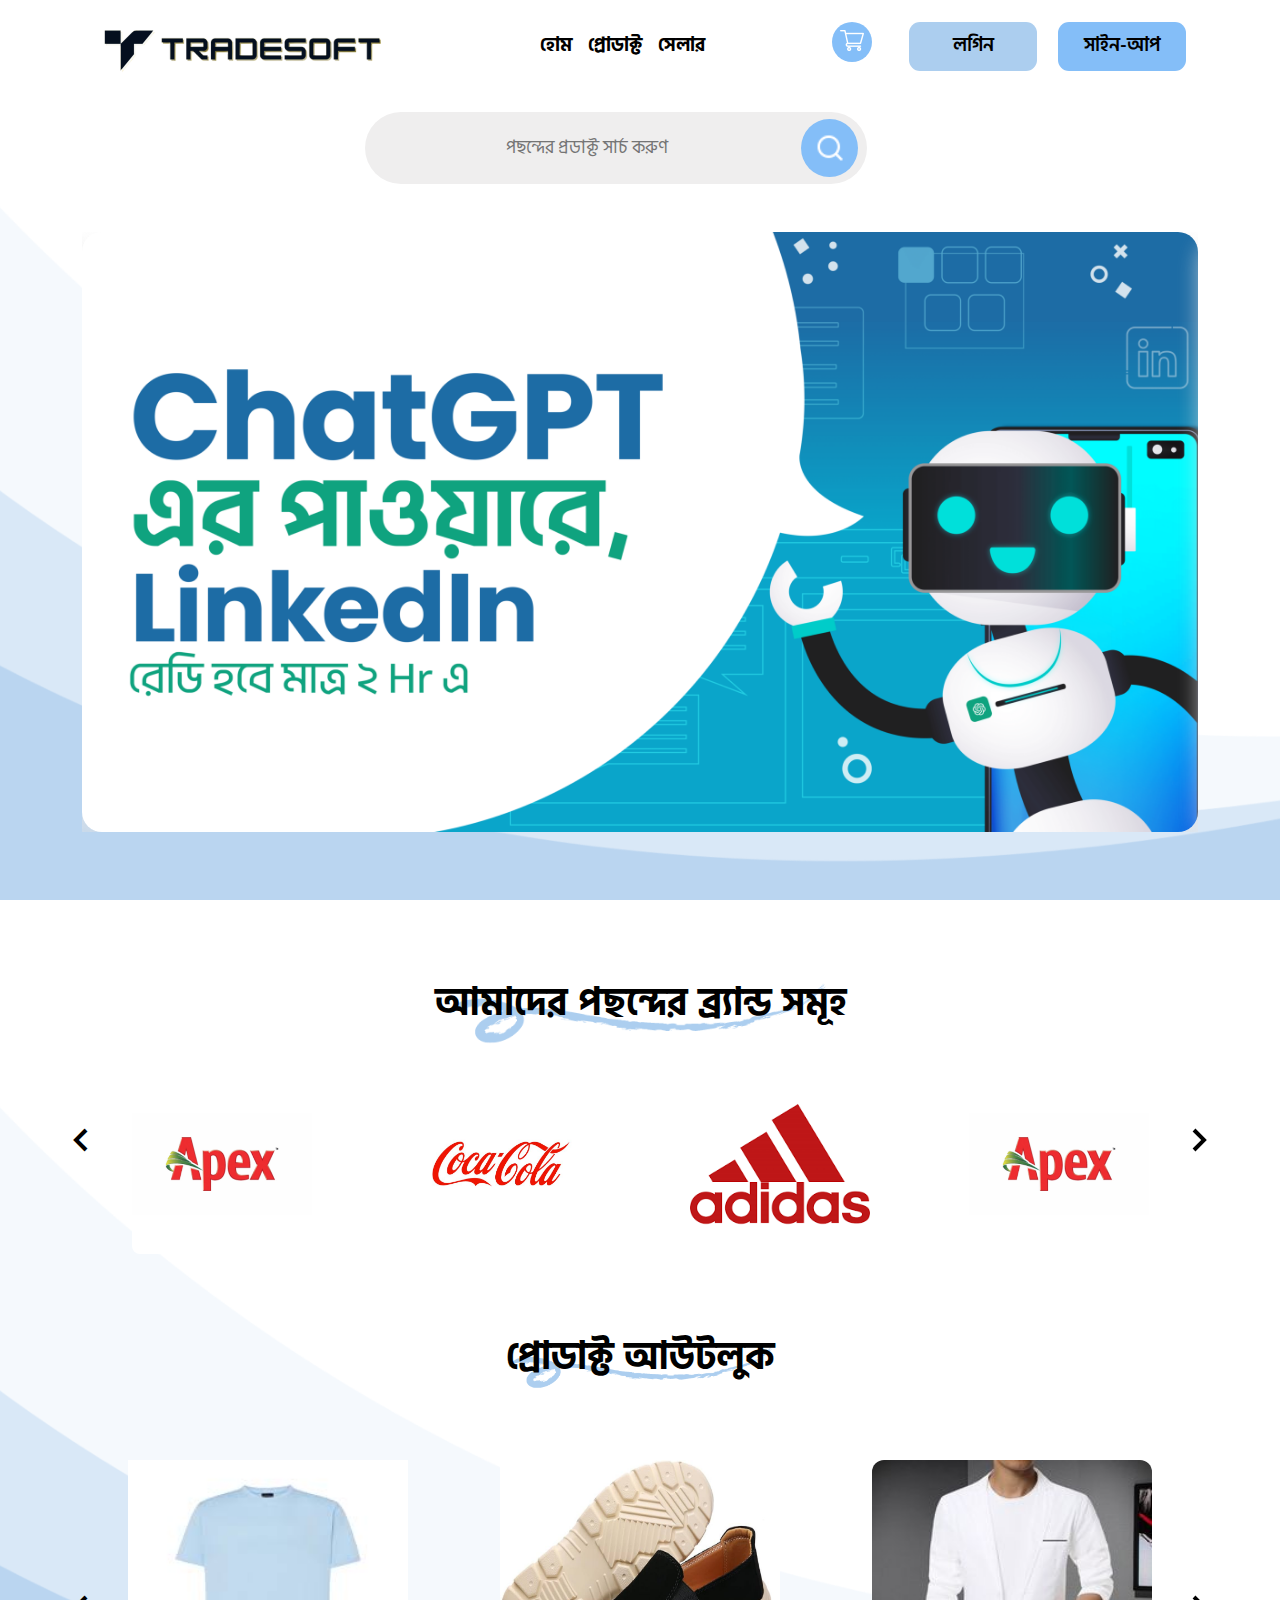
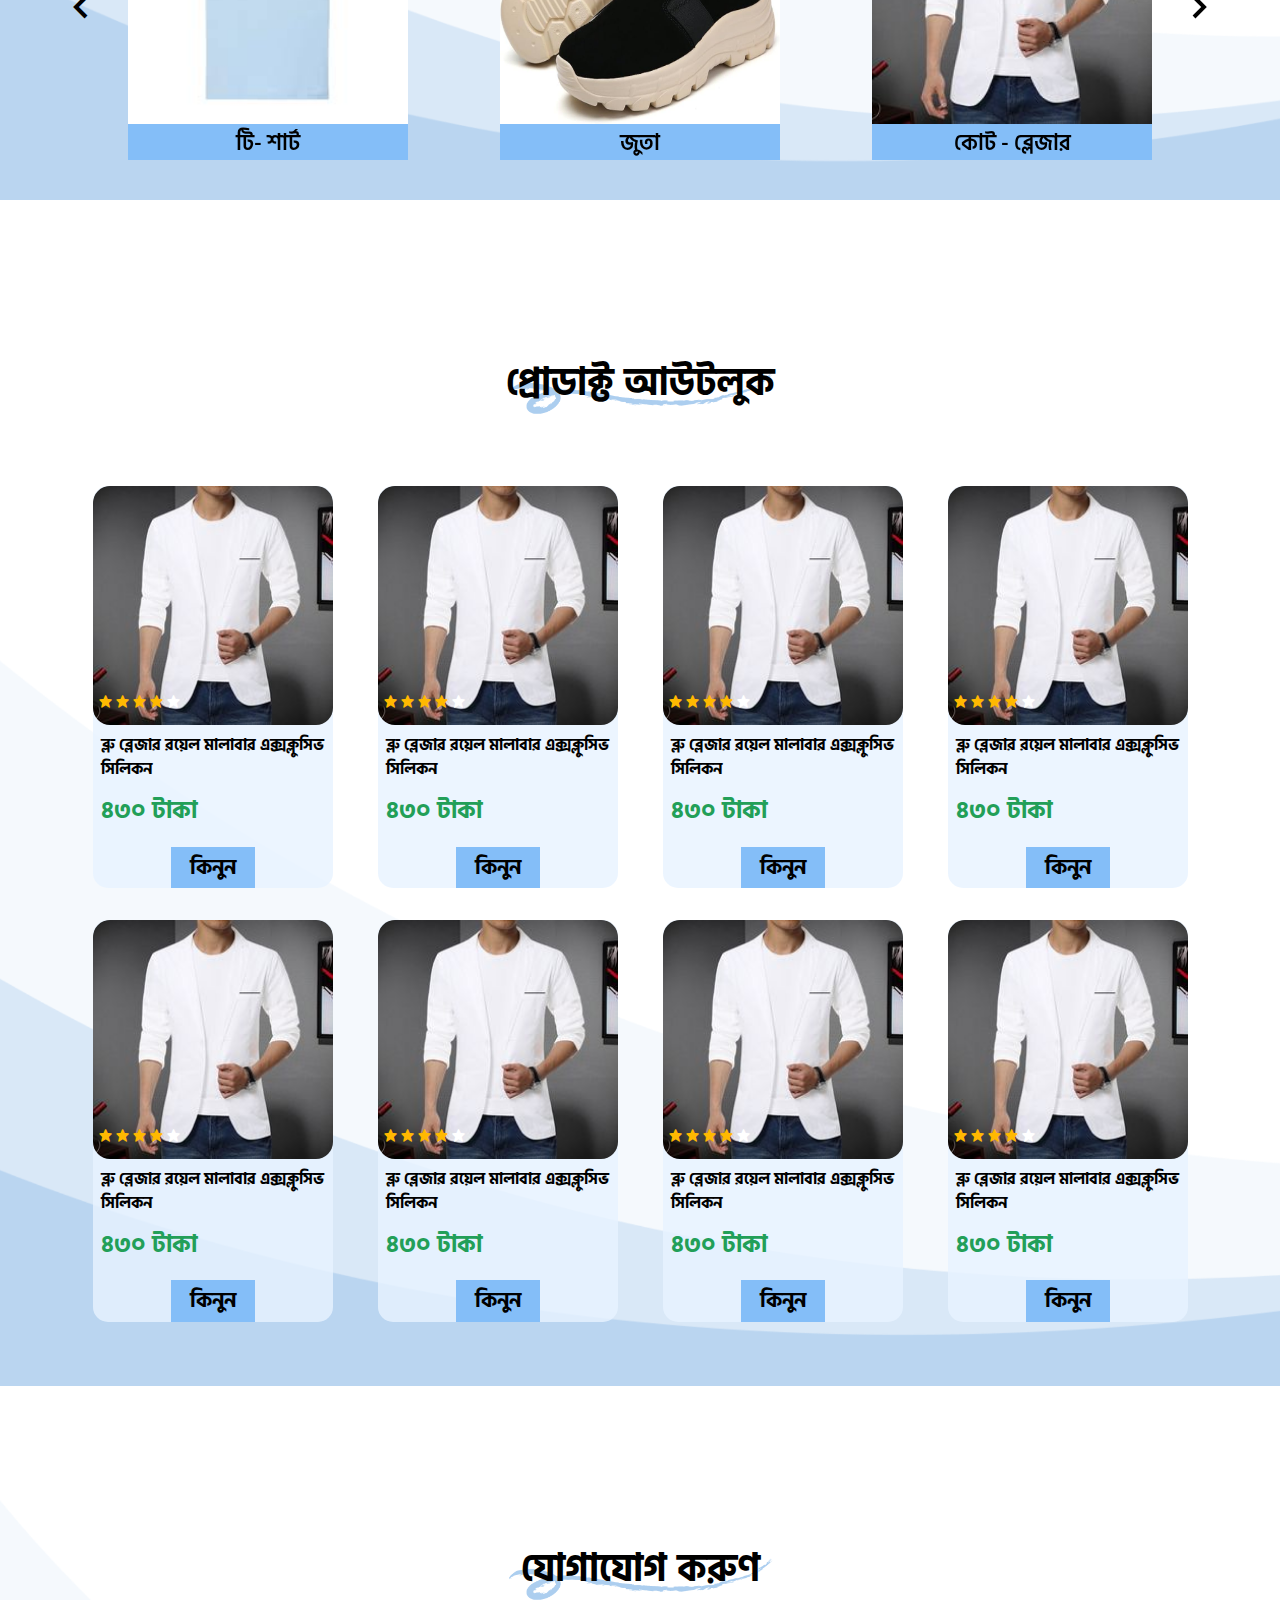
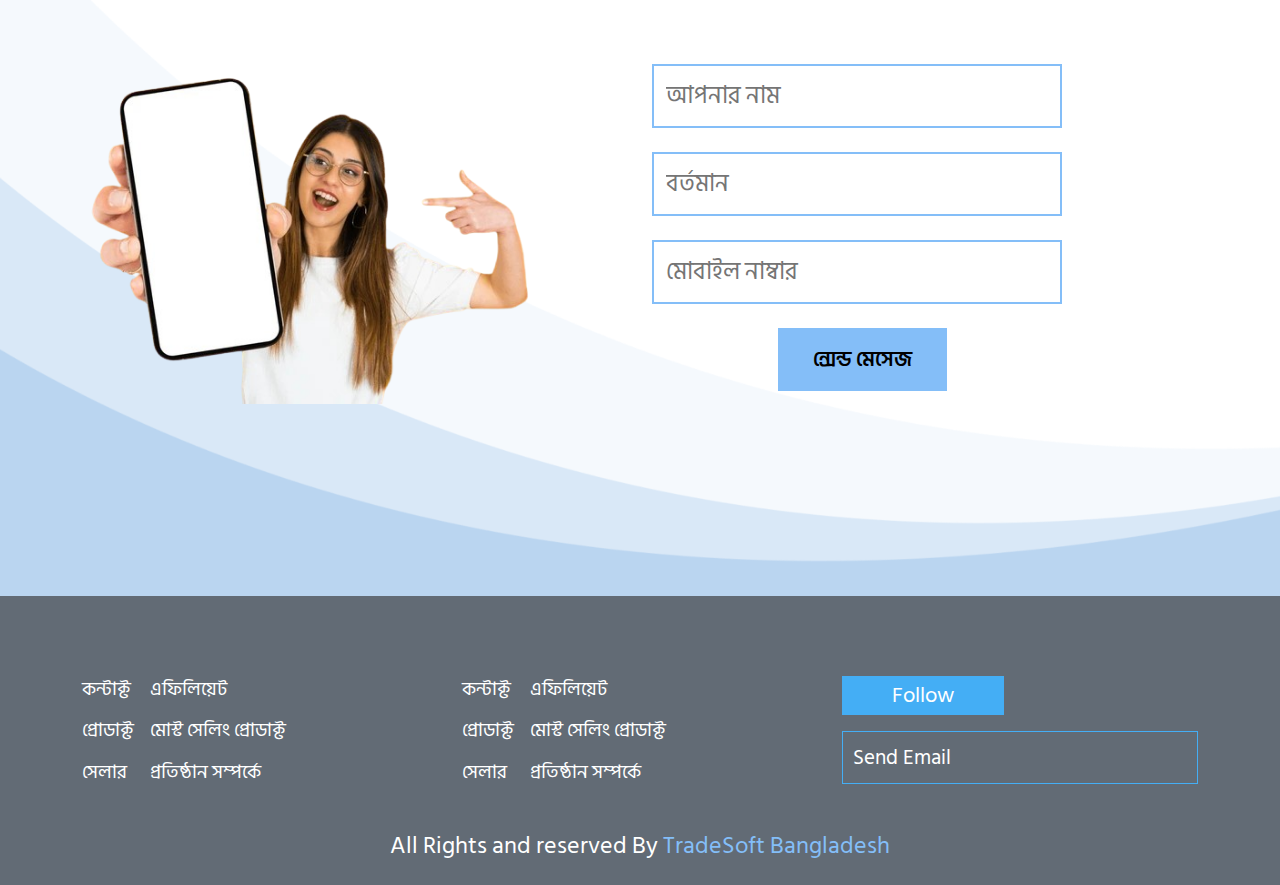
==== commit 0773d7ad: "update" ====
--- a/index.html
+++ b/index.html
@@ -19,12 +19,14 @@
       <div class="container">
         <nav class="navbar navbar-expand-lg">
           <div class="container-fluid">
-            <a class="navbar-brand" href="#">
+            <a class="navbar-brand" href="index.html">
               <img src="asset/image/logo.png" alt="Brand-Logo" />
             </a>
 
             <div class="mobile-auth">
-              <button>সাইন-আপ</button>
+              <a href="register.html">
+                <button>সাইন-আপ</button>
+              </a>
             </div>
             <button
               class="navbar-toggler"
@@ -57,11 +59,15 @@
               </ul>
 
               <div class="nav-auth">
-                <a href="#" class="shop-Cart">
+                <a href="productInfo.html" class="shop-Cart">
                   <img src="asset//image/shopping-cart.png" alt="shop-Cart" />
                 </a>
-                <button>লগিন</button>
-                <button>সাইন-আপ</button>
+                <button>
+                  <a href="Login.html">লগিন</a>
+                </button>
+                <button>
+                  <a href="register.html">সাইন-আপ</a>
+                </button>
               </div>
             </div>
 
@@ -96,7 +102,20 @@
           </form>
         </div>
         <div class="banner-content container">
-          <img src="asset/image/Banner.png" alt="" />
+          <div class="banner-slide">
+            <div>
+              <img src="asset/image/Banner.png" alt="" />
+            </div>
+            <div>
+              <img src="asset/image/Banner.png" alt="" />
+            </div>
+            <div>
+              <img src="asset/image/Banner.png" alt="" />
+            </div>
+            <div>
+              <img src="asset/image/Banner.png" alt="" />
+            </div>
+          </div>
         </div>
       </section>
       <!--  BannerSection -->
@@ -227,168 +246,168 @@
                     <h5>৪৩০ টাকা</h5>
                   </div>
                   <div class="bynow">
-                    <a href="#">কিনুন</a>
-                  </div>
-                </div>
-              </div>
-              <div class="col-xl-3 col-lg-4 col-md-4 col-6">
-                <div class="outlook-card">
-                  <div class="img">
-                    <img src="asset/image/product.jpg" alt="product" />
-                    <div class="rattings">
-                      <i class="bx bxs-star"></i>
-                      <i class="bx bxs-star"></i>
-                      <i class="bx bxs-star"></i>
-                      <i class="bx bxs-star"></i>
-                      <i class="bx bxs-star"></i>
-                    </div>
-                  </div>
-                  <div class="sm-title">
-                    <p>ব্লু ব্লেজার রয়েল মালাবার এক্সক্লুসিভ সিলিকন</p>
-                  </div>
-                  <div class="price">
-                    <h5>৪৩০ টাকা</h5>
-                  </div>
-                  <div class="bynow">
-                    <a href="#">কিনুন</a>
-                  </div>
-                </div>
-              </div>
-              <div class="col-xl-3 col-lg-4 col-md-4 col-6">
-                <div class="outlook-card">
-                  <div class="img">
-                    <img src="asset/image/product.jpg" alt="product" />
-                    <div class="rattings">
-                      <i class="bx bxs-star"></i>
-                      <i class="bx bxs-star"></i>
-                      <i class="bx bxs-star"></i>
-                      <i class="bx bxs-star"></i>
-                      <i class="bx bxs-star"></i>
-                    </div>
-                  </div>
-                  <div class="sm-title">
-                    <p>ব্লু ব্লেজার রয়েল মালাবার এক্সক্লুসিভ সিলিকন</p>
-                  </div>
-                  <div class="price">
-                    <h5>৪৩০ টাকা</h5>
-                  </div>
-                  <div class="bynow">
-                    <a href="#">কিনুন</a>
-                  </div>
-                </div>
-              </div>
-              <div class="col-xl-3 col-lg-4 col-md-4 col-6">
-                <div class="outlook-card">
-                  <div class="img">
-                    <img src="asset/image/product.jpg" alt="product" />
-                    <div class="rattings">
-                      <i class="bx bxs-star"></i>
-                      <i class="bx bxs-star"></i>
-                      <i class="bx bxs-star"></i>
-                      <i class="bx bxs-star"></i>
-                      <i class="bx bxs-star"></i>
-                    </div>
-                  </div>
-                  <div class="sm-title">
-                    <p>ব্লু ব্লেজার রয়েল মালাবার এক্সক্লুসিভ সিলিকন</p>
-                  </div>
-                  <div class="price">
-                    <h5>৪৩০ টাকা</h5>
-                  </div>
-                  <div class="bynow">
-                    <a href="#">কিনুন</a>
-                  </div>
-                </div>
-              </div>
-              <div class="col-xl-3 col-lg-4 col-md-4 col-6">
-                <div class="outlook-card">
-                  <div class="img">
-                    <img src="asset/image/product.jpg" alt="product" />
-                    <div class="rattings">
-                      <i class="bx bxs-star"></i>
-                      <i class="bx bxs-star"></i>
-                      <i class="bx bxs-star"></i>
-                      <i class="bx bxs-star"></i>
-                      <i class="bx bxs-star"></i>
-                    </div>
-                  </div>
-                  <div class="sm-title">
-                    <p>ব্লু ব্লেজার রয়েল মালাবার এক্সক্লুসিভ সিলিকন</p>
-                  </div>
-                  <div class="price">
-                    <h5>৪৩০ টাকা</h5>
-                  </div>
-                  <div class="bynow">
-                    <a href="#">কিনুন</a>
-                  </div>
-                </div>
-              </div>
-              <div class="col-xl-3 col-lg-4 col-md-4 col-6">
-                <div class="outlook-card">
-                  <div class="img">
-                    <img src="asset/image/product.jpg" alt="product" />
-                    <div class="rattings">
-                      <i class="bx bxs-star"></i>
-                      <i class="bx bxs-star"></i>
-                      <i class="bx bxs-star"></i>
-                      <i class="bx bxs-star"></i>
-                      <i class="bx bxs-star"></i>
-                    </div>
-                  </div>
-                  <div class="sm-title">
-                    <p>ব্লু ব্লেজার রয়েল মালাবার এক্সক্লুসিভ সিলিকন</p>
-                  </div>
-                  <div class="price">
-                    <h5>৪৩০ টাকা</h5>
-                  </div>
-                  <div class="bynow">
-                    <a href="#">কিনুন</a>
-                  </div>
-                </div>
-              </div>
-              <div class="col-xl-3 col-lg-4 col-md-4 col-6">
-                <div class="outlook-card">
-                  <div class="img">
-                    <img src="asset/image/product.jpg" alt="product" />
-                    <div class="rattings">
-                      <i class="bx bxs-star"></i>
-                      <i class="bx bxs-star"></i>
-                      <i class="bx bxs-star"></i>
-                      <i class="bx bxs-star"></i>
-                      <i class="bx bxs-star"></i>
-                    </div>
-                  </div>
-                  <div class="sm-title">
-                    <p>ব্লু ব্লেজার রয়েল মালাবার এক্সক্লুসিভ সিলিকন</p>
-                  </div>
-                  <div class="price">
-                    <h5>৪৩০ টাকা</h5>
-                  </div>
-                  <div class="bynow">
-                    <a href="#">কিনুন</a>
-                  </div>
-                </div>
-              </div>
-              <div class="col-xl-3 col-lg-4 col-md-4 col-6">
-                <div class="outlook-card">
-                  <div class="img">
-                    <img src="asset/image/product.jpg" alt="product" />
-                    <div class="rattings">
-                      <i class="bx bxs-star"></i>
-                      <i class="bx bxs-star"></i>
-                      <i class="bx bxs-star"></i>
-                      <i class="bx bxs-star"></i>
-                      <i class="bx bxs-star"></i>
-                    </div>
-                  </div>
-                  <div class="sm-title">
-                    <p>ব্লু ব্লেজার রয়েল মালাবার এক্সক্লুসিভ সিলিকন</p>
-                  </div>
-                  <div class="price">
-                    <h5>৪৩০ টাকা</h5>
-                  </div>
-                  <div class="bynow">
-                    <a href="#">কিনুন</a>
+                    <a href="productInfo.html">কিনুন</a>
+                  </div>
+                </div>
+              </div>
+              <div class="col-xl-3 col-lg-4 col-md-4 col-6">
+                <div class="outlook-card">
+                  <div class="img">
+                    <img src="asset/image/product.jpg" alt="product" />
+                    <div class="rattings">
+                      <i class="bx bxs-star"></i>
+                      <i class="bx bxs-star"></i>
+                      <i class="bx bxs-star"></i>
+                      <i class="bx bxs-star"></i>
+                      <i class="bx bxs-star"></i>
+                    </div>
+                  </div>
+                  <div class="sm-title">
+                    <p>ব্লু ব্লেজার রয়েল মালাবার এক্সক্লুসিভ সিলিকন</p>
+                  </div>
+                  <div class="price">
+                    <h5>৪৩০ টাকা</h5>
+                  </div>
+                  <div class="bynow">
+                    <a href="productInfo.html">কিনুন</a>
+                  </div>
+                </div>
+              </div>
+              <div class="col-xl-3 col-lg-4 col-md-4 col-6">
+                <div class="outlook-card">
+                  <div class="img">
+                    <img src="asset/image/product.jpg" alt="product" />
+                    <div class="rattings">
+                      <i class="bx bxs-star"></i>
+                      <i class="bx bxs-star"></i>
+                      <i class="bx bxs-star"></i>
+                      <i class="bx bxs-star"></i>
+                      <i class="bx bxs-star"></i>
+                    </div>
+                  </div>
+                  <div class="sm-title">
+                    <p>ব্লু ব্লেজার রয়েল মালাবার এক্সক্লুসিভ সিলিকন</p>
+                  </div>
+                  <div class="price">
+                    <h5>৪৩০ টাকা</h5>
+                  </div>
+                  <div class="bynow">
+                    <a href="productInfo.html">কিনুন</a>
+                  </div>
+                </div>
+              </div>
+              <div class="col-xl-3 col-lg-4 col-md-4 col-6">
+                <div class="outlook-card">
+                  <div class="img">
+                    <img src="asset/image/product.jpg" alt="product" />
+                    <div class="rattings">
+                      <i class="bx bxs-star"></i>
+                      <i class="bx bxs-star"></i>
+                      <i class="bx bxs-star"></i>
+                      <i class="bx bxs-star"></i>
+                      <i class="bx bxs-star"></i>
+                    </div>
+                  </div>
+                  <div class="sm-title">
+                    <p>ব্লু ব্লেজার রয়েল মালাবার এক্সক্লুসিভ সিলিকন</p>
+                  </div>
+                  <div class="price">
+                    <h5>৪৩০ টাকা</h5>
+                  </div>
+                  <div class="bynow">
+                    <a href="productInfo.html">কিনুন</a>
+                  </div>
+                </div>
+              </div>
+              <div class="col-xl-3 col-lg-4 col-md-4 col-6">
+                <div class="outlook-card">
+                  <div class="img">
+                    <img src="asset/image/product.jpg" alt="product" />
+                    <div class="rattings">
+                      <i class="bx bxs-star"></i>
+                      <i class="bx bxs-star"></i>
+                      <i class="bx bxs-star"></i>
+                      <i class="bx bxs-star"></i>
+                      <i class="bx bxs-star"></i>
+                    </div>
+                  </div>
+                  <div class="sm-title">
+                    <p>ব্লু ব্লেজার রয়েল মালাবার এক্সক্লুসিভ সিলিকন</p>
+                  </div>
+                  <div class="price">
+                    <h5>৪৩০ টাকা</h5>
+                  </div>
+                  <div class="bynow">
+                    <a href="productInfo.html">কিনুন</a>
+                  </div>
+                </div>
+              </div>
+              <div class="col-xl-3 col-lg-4 col-md-4 col-6">
+                <div class="outlook-card">
+                  <div class="img">
+                    <img src="asset/image/product.jpg" alt="product" />
+                    <div class="rattings">
+                      <i class="bx bxs-star"></i>
+                      <i class="bx bxs-star"></i>
+                      <i class="bx bxs-star"></i>
+                      <i class="bx bxs-star"></i>
+                      <i class="bx bxs-star"></i>
+                    </div>
+                  </div>
+                  <div class="sm-title">
+                    <p>ব্লু ব্লেজার রয়েল মালাবার এক্সক্লুসিভ সিলিকন</p>
+                  </div>
+                  <div class="price">
+                    <h5>৪৩০ টাকা</h5>
+                  </div>
+                  <div class="bynow">
+                    <a href="productInfo.html">কিনুন</a>
+                  </div>
+                </div>
+              </div>
+              <div class="col-xl-3 col-lg-4 col-md-4 col-6">
+                <div class="outlook-card">
+                  <div class="img">
+                    <img src="asset/image/product.jpg" alt="product" />
+                    <div class="rattings">
+                      <i class="bx bxs-star"></i>
+                      <i class="bx bxs-star"></i>
+                      <i class="bx bxs-star"></i>
+                      <i class="bx bxs-star"></i>
+                      <i class="bx bxs-star"></i>
+                    </div>
+                  </div>
+                  <div class="sm-title">
+                    <p>ব্লু ব্লেজার রয়েল মালাবার এক্সক্লুসিভ সিলিকন</p>
+                  </div>
+                  <div class="price">
+                    <h5>৪৩০ টাকা</h5>
+                  </div>
+                  <div class="bynow">
+                    <a href="productInfo.html">কিনুন</a>
+                  </div>
+                </div>
+              </div>
+              <div class="col-xl-3 col-lg-4 col-md-4 col-6">
+                <div class="outlook-card">
+                  <div class="img">
+                    <img src="asset/image/product.jpg" alt="product" />
+                    <div class="rattings">
+                      <i class="bx bxs-star"></i>
+                      <i class="bx bxs-star"></i>
+                      <i class="bx bxs-star"></i>
+                      <i class="bx bxs-star"></i>
+                      <i class="bx bxs-star"></i>
+                    </div>
+                  </div>
+                  <div class="sm-title">
+                    <p>ব্লু ব্লেজার রয়েল মালাবার এক্সক্লুসিভ সিলিকন</p>
+                  </div>
+                  <div class="price">
+                    <h5>৪৩০ টাকা</h5>
+                  </div>
+                  <div class="bynow">
+                    <a href="productInfo.html">কিনুন</a>
                   </div>
                 </div>
               </div>
@@ -436,7 +455,7 @@
     <!-- Footer -->
 
     <footer>
-      <div class="footer-content"></div>
+      <!-- <div class="footer-content"></div> -->
       <div class="footer-wrapper">
         <div class="container">
           <div class="row">
@@ -532,8 +551,25 @@
             '<button class="slick-next"><i class="bx bx-chevron-right" ></i></button>',
         });
       };
+
+      const BannerSlide = (className, slideShow) => {
+        return $(`.${className}`).slick({
+          infinite: true,
+          speed: 300,
+          centerPadding: '100px',
+          slidesToShow: slideShow,
+          slidesToScroll: 1,
+          arrows: false,
+          prevArrow:
+            '<button class="slick-prev"><i class="bx bx-chevron-left"></i></button>',
+          nextArrow:
+            '<button class="slick-next"><i class="bx bx-chevron-right" ></i></button>',
+        });
+      };
+
       sliderFun('responsive', 4, 3);
       sliderFun('Product-cardSlider', 3, 2);
+      BannerSlide('banner-slide', 1);
     </script>
   </body>
 </html>
--- a/asset/css/main.css
+++ b/asset/css/main.css
@@ -1,7 +1,10 @@
+@import url('https://fonts.googleapis.com/css2?family=Hind+Siliguri:wght@300;400;500;600;700&display=swap');
+
 * {
   margin: 0;
   padding: 0;
   box-sizing: border-box;
+  font-family: 'Hind Siliguri', sans-serif;
 }
 
 body {
@@ -9,6 +12,9 @@
   overflow-x: hidden;
 }
 
+a {
+  text-decoration: none;
+}
 header {
   position: absolute;
   top: 0;
@@ -270,7 +276,7 @@
 }
 
 .outlook-card {
-  background-color: var(--color);
+  background-color: #e7f3ffcf;
   border-radius: 15px;
   overflow: hidden;
   margin-bottom: 1rem;
@@ -339,7 +345,7 @@
 .input-feild {
   border: 2px solid var(--parymary-color);
   margin: 1.5rem 0;
-  max-width: 90%;
+  max-width: 95%;
 }
 .input-feild input {
   outline: none;
@@ -382,7 +388,7 @@
 
 .Login button {
   background: #84bef8;
-  font-size: 1.3rem;
+  font-size: 1rem;
   color: #000;
   font-weight: 600;
   padding: 16px 35px;
@@ -416,7 +422,7 @@
 .checkAuth {
   display: flex;
   font-size: 1.3rem;
-  max-width: 75%;
+  max-width: 98%;
   margin: auto;
   margin-bottom: 1.5rem;
   gap: 10px;
@@ -430,22 +436,20 @@
 }
 
 .checkAuth input {
-  margin-top: 10px;
+  margin-top: 5px;
   cursor: pointer;
 }
 .checkAuth label {
   color: var(--parymary-color);
-  font-size: 1.3rem;
+  font-size: 1.1rem;
 }
 
 /* footer */
 
 footer {
-  background: url('../image/bg-img.png');
   background-repeat: no-repeat;
   background-position: center;
   background-size: cover;
-  padding-top: 5rem;
 }
 .footer-nav {
   display: flex;
@@ -528,7 +532,7 @@
   background-repeat: no-repeat;
   background-position: center;
   background-size: cover;
-  height: 100vh;
+  padding: 3rem 0;
 }
 
 .info-page {
@@ -630,14 +634,14 @@
 }
 
 .product-info-wrapper {
-  background-color: #e3f0fd;
+  background: rgb(164 198 233 / 36%);
   border-radius: 15px;
-  padding: 3rem;
+  padding: 1rem;
 }
 
 .large-image {
   max-width: 490px;
-  height: 400px;
+  height: 220px;
 }
 .large-image img {
   width: 100%;
@@ -646,16 +650,15 @@
 
 .product-info-content {
   display: grid;
-  grid-template-columns: auto 1fr;
-  gap: 2rem;
+  gap: 1rem;
 }
 .product-info-right-content {
-  margin-top: 3rem;
+  margin-top: 1rem;
 }
 .img-slide {
   max-width: 90px;
   display: block;
-  height: 90px;
+  height: 70px;
   object-fit: cover;
 }
 .img-slide img {
@@ -669,14 +672,14 @@
 }
 
 .product-info-right-content .title h3 {
-  font-size: 2rem;
+  font-size: 1.3rem;
   color: #004aad;
   font-weight: 600;
   margin-bottom: 2rem;
 }
 
 .product-info-rattings h6 {
-  font-size: 1.6rem;
+  font-size: 1.2rem;
   color: #626b75;
   font-weight: 400;
 }
@@ -695,13 +698,13 @@
   text-align: center;
   padding: 12px;
   color: #058849;
-  font-size: 1.8rem;
+  font-size: 1.4rem;
   font-weight: 700;
   margin-top: 2rem;
 }
 .Quantity h5 {
   color: #626b75;
-  font-size: 1.6rem;
+  font-size: 1.3rem;
   font-weight: 400;
 }
 
@@ -709,6 +712,7 @@
   display: flex;
   gap: 1rem;
   margin-top: 2rem;
+  align-items: center;
 }
 .Quantity > div {
   display: flex;
@@ -718,8 +722,11 @@
   background-color: var(--parymary-color);
   outline: none;
   border: none;
-  width: 40px;
-  height: 40px;
+  width: 30px;
+  height: 30px;
+  display: flex;
+  align-items: center;
+  justify-content: center;
   font-size: 1.7rem;
   color: #626b75;
 }
@@ -729,12 +736,12 @@
   height: 40px;
   color: #626b75;
   text-align: center;
-  font-size: 1.7rem;
+  font-size: 1.4rem;
   margin-bottom: 0;
 }
 .buyNow {
   margin-top: 2rem;
-  text-align: end;
+  text-align: start;
 }
 
 .buyNow button {
@@ -743,8 +750,8 @@
   color: #fff;
   outline: none;
   border: none;
-  padding: 15px 40px;
-  font-size: 1.5rem;
+  padding: 12px 30px;
+  font-size: 1.1rem;
 }
 
 @media (max-width: 360px) {
@@ -886,6 +893,110 @@
     align-items: center;
     gap: 1rem;
   }
+
+  /* .product-info-content {
+    display: grid;
+    grid-template-columns: auto 1fr;
+    gap: 2rem;
+  } */
+  .product-info-content {
+    display: grid;
+    grid-template-columns: auto auto;
+    gap: 2rem;
+  }
+
+  .large-image {
+    max-width: 376px;
+    height: 370px;
+  }
+
+  .img-slide {
+    max-width: 90px;
+    display: block;
+    height: 63px;
+    object-fit: cover;
+  }
+
+  .product-info-right-content {
+    margin-top: 3rem;
+  }
+  .product-info-right-content .title h3 {
+    font-size: 1.3rem;
+    color: #004aad;
+    font-weight: 600;
+    margin-bottom: 2rem;
+  }
+
+  .product-info-rattings h6 {
+    font-size: 1.1rem;
+    color: #626b75;
+    font-weight: 400;
+  }
+
+  .product-info-rattings .price h5 {
+    background-color: #dcf3e8;
+    width: 13rem;
+    text-align: center;
+    padding: 12px;
+    color: #058849;
+    font-size: 1.5rem;
+    font-weight: 700;
+    margin-top: 2rem;
+  }
+
+  .Quantity h5 {
+    color: #626b75;
+    font-size: 1.3rem;
+    font-weight: 400;
+  }
+
+  .control-increment button {
+    background-color: var(--parymary-color);
+    outline: none;
+    border: none;
+    width: 30px;
+    height: 30px;
+    font-size: 1.7rem;
+    color: #626b75;
+  }
+  .product-info-rattings h6 {
+    font-size: 1.3rem;
+    color: #626b75;
+    font-weight: 400;
+  }
+
+  .buyNow {
+    margin-top: 3rem;
+    text-align: end;
+  }
+
+  .buyNow button {
+    background: #38b6ff;
+    font-weight: 700;
+    color: #fff;
+    outline: none;
+    border: none;
+    padding: 10px 30px;
+    font-size: 1.2rem;
+  }
+
+  .control-increment p {
+    width: 40px;
+    height: 40px;
+    color: #626b75;
+    text-align: center;
+    font-size: 1.7rem;
+    margin-bottom: 0;
+  }
+
+  .checkAuth {
+    display: flex;
+    font-size: 1.3rem;
+    max-width: 57%;
+    margin: auto;
+    margin-bottom: 1.5rem;
+    gap: 10px;
+  }
 }
 
 /* Medium devices (tablets, 768px and up) */
@@ -955,6 +1066,31 @@
     align-items: center;
     gap: 1rem;
   }
+
+  .product-info-wrapper {
+    background: rgb(164 198 233 / 36%);
+    border-radius: 15px;
+    padding: 2rem;
+  }
+
+  .product-info-page {
+    background: url('../image/bg-img.png');
+    background-repeat: no-repeat;
+    background-position: center;
+    background-size: cover;
+    padding: 3rem 0;
+    height: 100vh;
+  }
+  .product-info-right-content {
+    margin-top: 0rem;
+  }
+
+  /* 
+  .product-info-content {
+    display: grid;
+    grid-template-columns: auto 1fr;
+    gap: 2rem;
+  } */
 }
 
 /* Large devices (desktops, 992px and up) */
@@ -1074,7 +1210,7 @@
 
   .Login,
   .login-page-header {
-    max-width: 45%;
+    max-width: 70%;
     margin: auto;
   }
 
@@ -1114,7 +1250,7 @@
 
   .check-card {
     display: grid;
-    grid-template-columns: auto 1fr 1fr;
+    grid-template-columns: 1fr auto auto;
     align-items: center;
     gap: 1rem;
   }
@@ -1180,8 +1316,126 @@
     font-size: 1.3rem;
   }
 
+  .product-info-content {
+    display: grid;
+    grid-template-columns: auto auto;
+    gap: 2rem;
+  }
+
   .product-info-right-content {
     margin-top: 1rem;
+  }
+
+  .product-info-page {
+    background: url('../image/bg-img.png');
+    background-repeat: no-repeat;
+    background-position: center;
+    background-size: cover;
+    padding: 3rem 0;
+    height: 90vh;
+  }
+
+  .large-image {
+    max-width: 490px;
+    height: 400px;
+  }
+
+  .img-slide {
+    max-width: 90px;
+    display: block;
+    height: 90px;
+    object-fit: cover;
+  }
+
+  .product-info-right-content {
+    margin-top: 1rem;
+  }
+  .product-info-right-content .title h3 {
+    font-size: 2rem;
+    color: #004aad;
+    font-weight: 600;
+    margin-bottom: 2rem;
+  }
+
+  .product-info-rattings h6 {
+    font-size: 1.6rem;
+    color: #626b75;
+    font-weight: 400;
+  }
+
+  .product-info-rattings .price h5 {
+    background-color: #dcf3e8;
+    width: 13rem;
+    text-align: center;
+    padding: 12px;
+    color: #058849;
+    font-size: 1.8rem;
+    font-weight: 700;
+    margin-top: 2rem;
+  }
+
+  .Quantity h5 {
+    color: #626b75;
+    font-size: 1.6rem;
+    font-weight: 400;
+  }
+
+  .control-increment button {
+    background-color: var(--parymary-color);
+    outline: none;
+    border: none;
+    width: 40px;
+    height: 40px;
+    font-size: 1.7rem;
+    color: #626b75;
+  }
+  .product-info-rattings h6 {
+    font-size: 1.6rem;
+    color: #626b75;
+    font-weight: 400;
+  }
+
+  .buyNow {
+    margin-top: 2rem;
+    text-align: end;
+  }
+
+  .buyNow button {
+    background: #38b6ff;
+    font-weight: 700;
+    color: #fff;
+    outline: none;
+    border: none;
+    padding: 15px 40px;
+    font-size: 1.5rem;
+  }
+
+  .control-increment p {
+    width: 40px;
+    height: 40px;
+    color: #626b75;
+    text-align: center;
+    font-size: 1.7rem;
+    margin-bottom: 0;
+  }
+
+  .checkAuth {
+    display: flex;
+    font-size: 1.3rem;
+    max-width: 76%;
+    margin: auto;
+    margin-bottom: 1.5rem;
+    gap: 10px;
+  }
+  .Login button {
+    background: #84bef8;
+    font-size: 1.3rem;
+    color: #000;
+    font-weight: 600;
+    padding: 16px 35px;
+    outline: none;
+    border: none;
+    margin-left: 12%;
   }
 }
 
@@ -1211,7 +1465,7 @@
     font-weight: 700;
     z-index: 9;
     color: #000;
-    font-size: 2rem;
+    font-size: 2.4rem;
   }
 
   .slick-next {
@@ -1253,7 +1507,44 @@
     gap: 1rem;
   }
 
+  .Login,
+  .login-page-header {
+    max-width: 45%;
+    margin: auto;
+  }
+
   .product-info-right-content {
     margin-top: 3rem;
   }
-}
+
+  .product-info-content {
+    display: grid;
+    grid-template-columns: auto 1fr;
+    gap: 2rem;
+  }
+
+  .product-info-page {
+    background: url('../image/bg-img.png');
+    background-repeat: no-repeat;
+    background-position: center;
+    background-size: cover;
+    padding: 3rem 0;
+    height: 100vh;
+  }
+
+  .product-info-wrapper {
+    background: rgb(164 198 233 / 36%);
+    border-radius: 15px;
+    padding: 3rem;
+  }
+
+  .checkAuth label {
+    color: var(--parymary-color);
+    font-size: 1.3rem;
+  }
+
+  .nav-menuitems a {
+    font-size: 1.2rem;
+    color: #000;
+  }
+}
